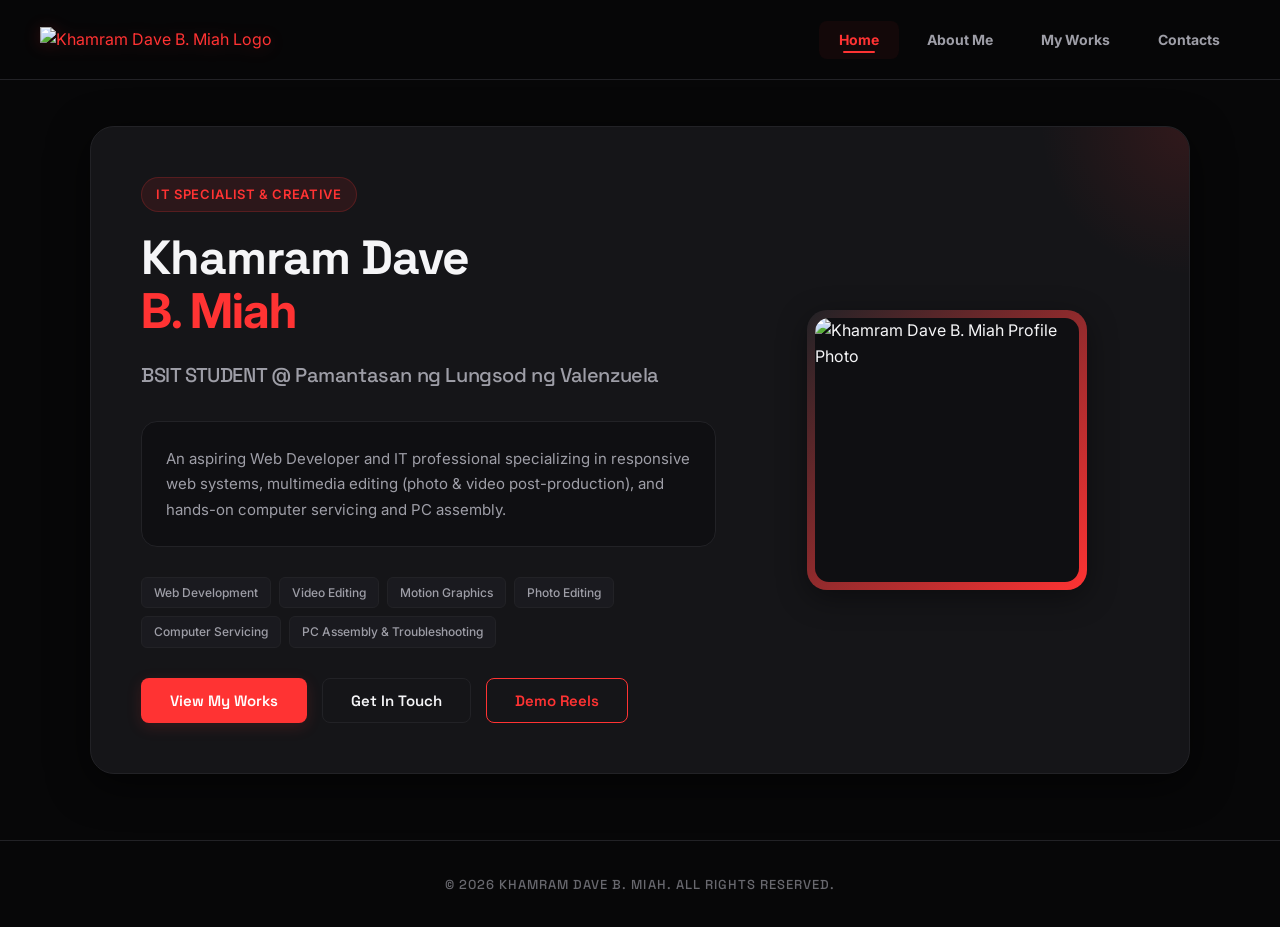
==== index.html @ 4546b1fa "Add files via upload" ====
<!DOCTYPE html>
<html lang="en">
    <head>
        <meta charset="utf-8">
        <meta name="viewport" content="width=device-width, initial-scale=1.0">
        <meta name="description" content="Khamram Dave B. Miah - Professional Portfolio. BSIT Student at Pamantasan ng Lungsod ng Valenzuela, Web Developer, Video Editor, and IT Servicing Specialist.">
        <title>Khamram Dave B. Miah | Portfolio</title>
        <link rel="icon" type="image/x-icon" href="materials/logo.png">
        <link rel="stylesheet" href="style.css">
    </head>
    <body>
        <!-- Header / Navigation -->
        <header class="nav-bar">
            <div class="logo-container">
                <a href="index.html">
                    <img id="logo2" src="materials/logo.png" alt="Khamram Dave B. Miah Logo">
                </a>
            </div>
            <div class="button-container1"> 
                <a href="index.html">
                    <button class="button2 active" id="navHome"><b>Home</b></button>
                </a>
                <a href="about_me.html">
                    <button class="button2" id="navAbout"><b>About Me</b></button>
                </a>
                <a href="myWorks.html">
                    <button class="button2" id="navWorks"><b>My Works</b></button>
                </a>
                <a href="contacts.html">
                    <button class="button2" id="navContacts"><b>Contacts</b></button>
                </a>
            </div>
        </header>

        <!-- Main Hero Section -->
        <main class="card-container">
            <div class="card" id="homeCard"> 
                <div class="card-intro-content">
                    <span class="badge">IT Specialist & Creative</span>
                    <h1>Khamram Dave <br><span>B. Miah</span></h1>
                    <h2>BSIT STUDENT @ Pamantasan ng Lungsod ng Valenzuela</h2>
                    
                    <div class="text-card">
                        <p>An aspiring Web Developer and IT professional specializing in responsive web systems, multimedia editing (photo & video post-production), and hands-on computer servicing and PC assembly.</p>
                    </div>

                    <div class="skills-preview">
                        <span class="skill-tag">Web Development</span>
                        <span class="skill-tag">Video Editing</span>
                        <span class="skill-tag">Motion Graphics</span>
                        <span class="skill-tag">Photo Editing</span>
                        <span class="skill-tag">Computer Servicing</span>
                        <span class="skill-tag">PC Assembly & Troubleshooting</span>
                    </div>

                    <div class="button-container"> 
                        <a href="myWorks.html">
                            <button class="button1" id="btnViewWorks">View My Works</button>
                        </a>
                        <a href="contacts.html">
                            <button class="button1 button-ghost" id="btnGetInTouch">Get In Touch</button>
                        </a>
                        <a href="Demoreels.html">
                            <button class="button1 button-ghost" id="btnDemoReels" style="border-color: var(--accent); color: var(--accent);">Demo Reels</button>
                        </a>
                    </div>
                </div>

                <div class="profile">
                    <div class="profile-frame">
                        <img src="materials/profile.jpg" alt="Khamram Dave B. Miah Profile Photo">
                    </div>
                </div>
            </div>
        </main>

        <!-- Footer -->
        <footer>
            <b>© 2026 KHAMRAM DAVE B. MIAH. ALL RIGHTS RESERVED.</b>
        </footer>
    </body>
</html>
---- style.css ----
@import url('https://fonts.googleapis.com/css2?family=Inter:wght@300;400;500;600;700&family=Space+Grotesk:wght@400;500;600;700&display=swap');

:root {
    --bg-primary: #070708;
    --bg-secondary: #0f0f12;
    --bg-card: #151518;
    --accent: #ff3333;
    --accent-hover: #cc1111;
    --accent-glow: rgba(255, 51, 51, 0.15);
    --accent-glow-strong: rgba(255, 51, 51, 0.4);
    --text-primary: #f5f5f7;
    --text-secondary: #9e9ea7;
    --text-muted: #68686e;
    --border: #222226;
    --border-hover: #33333a;
    --shadow-main: 0 10px 40px rgba(0, 0, 0, 0.6);
    --font-heading: 'Space Grotesk', sans-serif;
    --font-body: 'Inter', sans-serif;
    --transition: all 0.4s cubic-bezier(0.16, 1, 0.3, 1);
}

/* Global Reset & Base Styling */
* {
    margin: 0;
    padding: 0;
    box-sizing: border-box;
    font-family: var(--font-body);
    transition: background-color 0.3s ease, border-color 0.3s ease, transform 0.3s cubic-bezier(0.16, 1, 0.3, 1), box-shadow 0.3s ease;
}

html {
    scroll-behavior: smooth;
    background-color: var(--bg-primary);
    color: var(--text-primary);
}

body {
    background-color: var(--bg-primary);
    min-height: 100vh;
    line-height: 1.6;
    display: flex;
    flex-direction: column;
}

/* Custom Scrollbar */
::-webkit-scrollbar {
    width: 8px;
    height: 8px;
}
::-webkit-scrollbar-track {
    background: var(--bg-primary);
}
::-webkit-scrollbar-thumb {
    background: #252528;
    border-radius: 4px;
}
::-webkit-scrollbar-thumb:hover {
    background: var(--accent);
}

/* Typography Extensions */
h1, h2, h3, h4, h5, h6 {
    font-family: var(--font-heading);
    font-weight: 700;
    color: var(--text-primary);
    letter-spacing: -0.02em;
}

p {
    color: var(--text-secondary);
    font-size: 15px;
    line-height: 1.7;
}

a {
    color: var(--accent);
    text-decoration: none;
    transition: var(--transition);
}

a:hover {
    color: var(--text-primary);
    text-shadow: 0 0 10px var(--accent-glow-strong);
}

/* Brand Logo Styling */
.logo-container {
    height: auto;
    display: flex;
    align-items: center;
}

#logo1, #logo2 {
    height: 40px;
    width: auto;
    object-fit: contain;
    filter: drop-shadow(0 2px 8px rgba(255, 51, 51, 0.2));
    transition: var(--transition);
}

#logo1:hover, #logo2:hover {
    transform: scale(1.05);
    filter: drop-shadow(0 4px 15px var(--accent-glow-strong));
}

/* Navigation Bar */
.nav-bar {
    position: fixed;
    top: 0;
    left: 0;
    width: 100%;
    height: 80px;
    background-color: rgba(7, 7, 8, 0.8);
    backdrop-filter: blur(16px);
    -webkit-backdrop-filter: blur(16px);
    display: flex;
    align-items: center;
    justify-content: space-between;
    padding: 0 40px;
    border-bottom: 1px solid var(--border);
    z-index: 1000;
}

.button-container1 {
    display: flex;
    gap: 8px;
    align-items: center;
}

.button2 {
    font-family: var(--font-heading);
    font-size: 14px;
    font-weight: 500;
    background-color: transparent;
    color: var(--text-secondary);
    padding: 10px 20px;
    border: none;
    border-radius: 8px;
    cursor: pointer;
    position: relative;
    transition: var(--transition);
}

.button2:hover, .button2.active {
    color: var(--accent);
    background-color: rgba(255, 51, 51, 0.05);
}

.button2::after {
    content: "";
    position: absolute;
    bottom: 6px;
    left: 50%;
    transform: translateX(-50%);
    width: 0;
    height: 2px;
    background-color: var(--accent);
    transition: var(--transition);
    border-radius: 2px;
}

.button2:hover::after, .button2.active::after {
    width: 40%;
}

/* Buttons Styling */
.button1 {
    font-family: var(--font-heading);
    font-size: 15px;
    font-weight: 600;
    background-color: var(--accent);
    color: #ffffff;
    padding: 12px 28px;
    border-radius: 8px;
    border: 1px solid transparent;
    cursor: pointer;
    box-shadow: 0 4px 15px var(--accent-glow);
    display: inline-flex;
    align-items: center;
    justify-content: center;
    gap: 8px;
    transition: var(--transition);
}

.button1:hover {
    background-color: var(--accent-hover);
    transform: translateY(-2px);
    box-shadow: 0 6px 20px rgba(255, 51, 51, 0.3);
}

.button1:active {
    transform: translateY(0);
}

/* Secondary Button Outline */
.button-ghost {
    background-color: transparent;
    color: var(--text-primary);
    border: 1px solid var(--border);
    box-shadow: none;
}

.button-ghost:hover {
    background-color: var(--bg-secondary);
    border-color: var(--accent);
    color: var(--accent);
    box-shadow: 0 4px 15px var(--accent-glow);
}

/* Homepage main layout: Hero split container */
.card-container {
    display: flex;
    justify-content: center;
    align-items: center;
    padding: 120px 40px 60px 40px;
    min-height: calc(100vh - 60px);
    width: 100%;
}

.card {
    width: 100%;
    max-width: 1100px;
    background-color: var(--bg-card);
    border: 1px solid var(--border);
    border-radius: 24px;
    box-shadow: var(--shadow-main);
    display: grid;
    grid-template-columns: 1.2fr 0.8fr;
    gap: 40px;
    padding: 50px;
    align-items: center;
    position: relative;
    overflow: hidden;
}

.card::before {
    content: '';
    position: absolute;
    top: -150px;
    right: -150px;
    width: 300px;
    height: 300px;
    background: radial-gradient(circle, var(--accent-glow-strong) 0%, transparent 70%);
    opacity: 0.3;
    pointer-events: none;
}

.card-intro-content {
    display: flex;
    flex-direction: column;
    gap: 20px;
}

.badge {
    background-color: rgba(255, 51, 51, 0.1);
    border: 1px solid rgba(255, 51, 51, 0.2);
    color: var(--accent);
    padding: 6px 14px;
    border-radius: 50px;
    font-size: 13px;
    font-weight: 600;
    align-self: flex-start;
    text-transform: uppercase;
    letter-spacing: 0.05em;
}

.card-intro-content h1 {
    font-size: clamp(32px, 5vw, 48px);
    line-height: 1.1;
}

.card-intro-content h1 span {
    color: var(--accent);
    position: relative;
}

.card-intro-content h2 {
    font-size: 20px;
    font-weight: 500;
    color: var(--text-secondary);
}

.profile {
    display: flex;
    justify-content: center;
    align-items: center;
}

.profile-frame {
    position: relative;
    width: 280px;
    height: 280px;
    border-radius: 20px;
    padding: 8px;
    background: linear-gradient(135deg, var(--border) 0%, var(--accent) 100%);
    box-shadow: 0 8px 30px rgba(0, 0, 0, 0.4);
}

.profile img {
    width: 100%;
    height: 100%;
    object-fit: cover;
    border-radius: 14px;
    background-color: var(--bg-secondary);
    display: block;
}

.button-container {
    display: flex;
    gap: 15px;
    margin-top: 10px;
    flex-wrap: wrap;
}

.text-card {
    background-color: var(--bg-secondary);
    border: 1px solid var(--border);
    border-radius: 16px;
    padding: 24px;
    margin-top: 10px;
}

.text-card p {
    font-size: 15px;
    color: var(--text-secondary);
}

.skills-preview {
    display: flex;
    gap: 8px;
    flex-wrap: wrap;
    margin-top: 10px;
}

.skill-tag {
    background-color: #1a1a1f;
    border: 1px solid var(--border);
    color: var(--text-secondary);
    padding: 5px 12px;
    border-radius: 6px;
    font-size: 12px;
    font-weight: 500;
}

.skill-tag:hover {
    border-color: var(--accent);
    color: var(--text-primary);
    background-color: rgba(255, 51, 51, 0.05);
}

/* About Me & Contacts page card system */
.card-about {
    display: flex;
    justify-content: center;
    align-items: center;
    padding: 120px 40px 60px 40px;
    width: 100%;
    flex-grow: 1;
}

.card2 {
    width: 100%;
    max-width: 1100px;
    background-color: var(--bg-card);
    border: 1px solid var(--border);
    border-radius: 24px;
    box-shadow: var(--shadow-main);
    padding: 50px;
    display: grid;
    grid-template-columns: 0.8fr 1.2fr;
    gap: 50px;
    align-items: flex-start;
}

.profile2, .profile3 {
    width: 100%;
    display: flex;
    justify-content: center;
}

.profile2 img, .profile3 img {
    width: 100%;
    max-width: 380px;
    height: 380px;
    object-fit: cover;
    border-radius: 20px;
    border: 1px solid var(--border);
    box-shadow: var(--shadow-main);
}

.about-details {
    display: flex;
    flex-direction: column;
    gap: 25px;
}

#p2 {
    font-size: 38px;
    font-weight: 700;
    line-height: 1.2;
}

#p2 span {
    color: var(--accent);
}

#p3 {
    font-size: 16px;
    line-height: 1.8;
    color: var(--text-secondary);
}

/* Skills list with bar meters */
.skills-section {
    display: flex;
    flex-direction: column;
    gap: 20px;
    margin-top: 10px;
}

.skills-section h4 {
    font-family: var(--font-heading);
    font-size: 18px;
    border-left: 3px solid var(--accent);
    padding-left: 10px;
}

.skill-bar-container {
    display: flex;
    flex-direction: column;
    gap: 6px;
}

.skill-info {
    display: flex;
    justify-content: space-between;
    font-size: 14px;
    font-weight: 500;
    color: var(--text-primary);
}

.skill-bar {
    width: 100%;
    height: 8px;
    background-color: var(--bg-secondary);
    border-radius: 4px;
    overflow: hidden;
    position: relative;
    border: 1px solid var(--border);
}

.skill-progress {
    height: 100%;
    background-color: var(--accent);
    border-radius: 4px;
    width: 0%; /* Will animate in */
    box-shadow: 0 0 10px rgba(255, 51, 51, 0.5);
    transition: width 1.5s cubic-bezier(0.16, 1, 0.3, 1);
}

/* Contacts layout */
.contact-details {
    display: flex;
    flex-direction: column;
    gap: 25px;
    width: 100%;
}

#h3contacts {
    font-size: 36px;
    margin-bottom: 10px;
    border-left: 4px solid var(--accent);
    padding-left: 15px;
}

.contacts-grid {
    display: grid;
    grid-template-columns: 1fr;
    gap: 16px;
    width: 100%;
}

.contact-card {
    background-color: var(--bg-secondary);
    border: 1px solid var(--border);
    border-radius: 12px;
    padding: 20px;
    display: flex;
    align-items: center;
    gap: 20px;
    cursor: pointer;
    transition: var(--transition);
}

.contact-card:hover {
    border-color: var(--accent);
    transform: translateY(-2px);
    box-shadow: 0 8px 24px rgba(255, 51, 51, 0.05);
}

.contact-icon {
    width: 48px;
    height: 48px;
    background-color: rgba(255, 51, 51, 0.1);
    border-radius: 10px;
    display: flex;
    align-items: center;
    justify-content: center;
    color: var(--accent);
    font-weight: bold;
    font-size: 18px;
}

.contact-info {
    display: flex;
    flex-direction: column;
    gap: 4px;
}

.contact-label {
    font-size: 12px;
    color: var(--text-muted);
    text-transform: uppercase;
    letter-spacing: 0.05em;
}

.contact-value {
    font-size: 16px;
    font-weight: 600;
    color: var(--text-primary);
}

/* Contacts Interactive Mock Form */
.contact-form-container {
    background-color: var(--bg-secondary);
    border: 1px solid var(--border);
    border-radius: 16px;
    padding: 30px;
    display: flex;
    flex-direction: column;
    gap: 20px;
}

.contact-form-container h4 {
    font-size: 20px;
    margin-bottom: 5px;
}

.form-group {
    display: flex;
    flex-direction: column;
    gap: 8px;
}

.form-group label {
    font-size: 13px;
    font-weight: 500;
    color: var(--text-secondary);
}

.form-control {
    background-color: var(--bg-primary);
    border: 1px solid var(--border);
    border-radius: 8px;
    padding: 12px 16px;
    color: var(--text-primary);
    font-size: 14px;
    width: 100%;
    outline: none;
    transition: var(--transition);
}

.form-control:focus {
    border-color: var(--accent);
    box-shadow: 0 0 0 3px rgba(255, 51, 51, 0.15);
}

textarea.form-control {
    resize: vertical;
    min-height: 120px;
}

/* Works / Portfolio grid page layout */
.portfolio-header {
    text-align: center;
    padding: 120px 20px 20px 20px;
    max-width: 800px;
    margin: 0 auto;
}

.portfolio-header h1 {
    font-size: 42px;
    margin-bottom: 12px;
}

.portfolio-header h1 span {
    color: var(--accent);
}

/* Filtering Toolbar */
.filter-toolbar {
    display: flex;
    justify-content: center;
    gap: 10px;
    margin: 30px auto;
    flex-wrap: wrap;
    max-width: 800px;
    padding: 0 20px;
}

.filter-btn {
    font-family: var(--font-heading);
    font-size: 14px;
    font-weight: 600;
    background-color: var(--bg-card);
    border: 1px solid var(--border);
    color: var(--text-secondary);
    padding: 8px 18px;
    border-radius: 8px;
    cursor: pointer;
    transition: var(--transition);
}

.filter-btn:hover, .filter-btn.active {
    color: var(--text-primary);
    border-color: var(--accent);
    background-color: rgba(255, 51, 51, 0.05);
}

.container {
    max-width: 1200px;
    margin: 0 auto;
    padding: 0 40px 80px 40px;
    display: grid;
    grid-template-columns: repeat(auto-fill, minmax(340px, 1fr));
    gap: 30px;
}

/* Portfolio Card Design */
.item {
    background-color: var(--bg-card);
    border: 1px solid var(--border);
    border-radius: 20px;
    overflow: hidden;
    display: flex;
    flex-direction: column;
    height: 100%;
    position: relative;
}

.item:hover {
    border-color: var(--accent);
    transform: translateY(-5px);
    box-shadow: var(--shadow-main);
}

.item-header {
    padding: 20px 24px;
    border-bottom: 1px solid var(--border);
    display: flex;
    justify-content: space-between;
    align-items: center;
}

.item-header h3 {
    font-size: 18px;
    margin: 0;
    overflow: hidden;
    text-overflow: ellipsis;
    white-space: nowrap;
}

.item-category {
    font-size: 11px;
    font-weight: 600;
    text-transform: uppercase;
    color: var(--accent);
    letter-spacing: 0.05em;
    background: rgba(255, 51, 51, 0.08);
    padding: 4px 10px;
    border-radius: 4px;
    border: 1px solid rgba(255, 51, 51, 0.15);
}

.media-container {
    position: relative;
    width: 100%;
    aspect-ratio: 16/10;
    background-color: var(--bg-primary);
    overflow: hidden;
}

.media-container img, .media-container video {
    width: 100%;
    height: 100%;
    object-fit: cover;
    display: block;
    cursor: pointer;
    transition: transform 0.5s ease;
}

.media-container:hover img, .media-container:hover video {
    transform: scale(1.05);
}

.item-body {
    padding: 20px 24px;
    display: flex;
    flex-direction: column;
    gap: 12px;
    flex-grow: 1;
}

.item-body p {
    font-size: 14px;
    color: var(--text-secondary);
    display: -webkit-box;
    -webkit-line-clamp: 3;
    -webkit-box-orient: vertical;
    overflow: hidden;
    text-overflow: ellipsis;
    margin: 0;
}

.item-tags {
    display: flex;
    gap: 6px;
    flex-wrap: wrap;
    margin-top: auto;
}

.item-tag {
    font-size: 11px;
    background-color: var(--bg-secondary);
    border: 1px solid var(--border);
    color: var(--text-muted);
    padding: 3px 8px;
    border-radius: 4px;
}

/* Play Indicator Overlay for Videos */
.video-wrapper {
    position: relative;
    width: 100%;
    height: 100%;
}

.video-play-hint {
    position: absolute;
    top: 15px;
    right: 15px;
    background: rgba(0, 0, 0, 0.7);
    border: 1px solid rgba(255, 255, 255, 0.1);
    color: var(--accent);
    font-size: 11px;
    font-weight: bold;
    padding: 4px 8px;
    border-radius: 4px;
    pointer-events: none;
    z-index: 5;
    text-transform: uppercase;
}

/* Demo Reels layout (Theater-like View) */
.demo-header {
    text-align: center;
    padding: 120px 20px 20px 20px;
    max-width: 800px;
    margin: 0 auto;
}

.demo-header h1 {
    font-size: 42px;
    margin-bottom: 12px;
}

.demo-header h1 span {
    color: var(--accent);
}

.demo-container {
    max-width: 1100px;
    width: 90%;
    aspect-ratio: 16/9;
    margin: 30px auto 60px auto;
    background-color: var(--bg-card);
    border: 1px solid var(--border);
    border-radius: 20px;
    overflow: hidden;
    box-shadow: 0 20px 50px rgba(0, 0, 0, 0.8), 0 0 40px rgba(255, 51, 51, 0.05);
    display: flex;
    justify-content: center;
    align-items: center;
}

.demo-container video {
    width: 100%;
    height: 100%;
    object-fit: contain;
}

/* Fullscreen overlay lightbox for zoomed images */
.fullscreen-overlay {
    position: fixed;
    top: 0;
    left: 0;
    width: 100%;
    height: 100%;
    background-color: rgba(5, 5, 6, 0.95);
    backdrop-filter: blur(20px);
    display: none;
    justify-content: center;
    align-items: center;
    z-index: 9999;
}

.fullscreen-overlay.active {
    display: flex;
}

.fullscreen-image {
    max-width: 85%;
    max-height: 85vh;
    object-fit: contain;
    border-radius: 12px;
    box-shadow: 0 10px 50px rgba(0, 0, 0, 0.8), 0 0 30px rgba(255, 51, 51, 0.1);
    border: 1px solid var(--border);
}

.close-button {
    position: absolute;
    top: 30px;
    right: 30px;
    background: rgba(255, 255, 255, 0.05);
    border: 1px solid rgba(255, 255, 255, 0.1);
    color: var(--text-primary);
    width: 50px;
    height: 50px;
    border-radius: 50%;
    font-size: 28px;
    cursor: pointer;
    display: flex;
    align-items: center;
    justify-content: center;
    transition: var(--transition);
}

.close-button:hover {
    background-color: var(--accent);
    color: white;
    transform: rotate(90deg);
}

/* Footer Section */
footer {
    border-top: 1px solid var(--border);
    padding: 30px 40px;
    text-align: center;
    background-color: var(--bg-primary);
    width: 100%;
    margin-top: auto;
}

footer b {
    font-family: var(--font-heading);
    font-size: 13px;
    letter-spacing: 0.08em;
    font-weight: 500;
    color: var(--text-muted);
}

/* Responsive Grid and Breakpoints */

/* Tablets and small desktops */
@media (max-width: 1024px) {
    .nav-bar {
        padding: 0 24px;
    }
    
    .card-container {
        padding: 100px 24px 40px 24px;
    }

    .card {
        grid-template-columns: 1fr;
        gap: 30px;
        padding: 40px;
    }

    .profile {
        order: -1;
    }

    .card2 {
        grid-template-columns: 1fr;
        gap: 30px;
        padding: 40px;
    }

    .profile2 img, .profile3 img {
        height: auto;
        aspect-ratio: 1/1;
        max-width: 320px;
    }
    
    .container {
        padding: 0 24px 60px 24px;
        grid-template-columns: repeat(auto-fill, minmax(280px, 1fr));
    }
}

/* Mobile Devices */
@media (max-width: 768px) {
    .nav-bar {
        height: auto;
        min-height: 80px;
        flex-direction: column;
        justify-content: center;
        gap: 15px;
        padding: 15px 20px;
        position: relative; /* flow layout for nav on small screens */
    }

    .card-container {
        padding: 30px 16px 40px 16px;
        min-height: auto;
    }

    .card {
        padding: 24px;
        border-radius: 16px;
    }

    .card-intro-content {
        text-align: center;
        align-items: center;
    }

    .badge {
        align-self: center;
    }

    .profile-frame {
        width: 220px;
        height: 220px;
    }

    .button-container {
        justify-content: center;
        width: 100%;
    }

    .button1 {
        width: 100%;
        padding: 12px 20px;
    }

    /* About & Contacts Mobile */
    .card-about {
        padding: 30px 16px 40px 16px;
    }

    .card2 {
        padding: 24px;
        border-radius: 16px;
        gap: 25px;
    }

    #p2 {
        font-size: 28px;
        text-align: center;
    }

    #p3 {
        text-align: justify;
    }

    .profile2 img, .profile3 img {
        max-width: 240px;
    }

    #h3contacts {
        font-size: 28px;
        text-align: center;
    }

    /* Works page filter scroll */
    .filter-toolbar {
        justify-content: flex-start;
        overflow-x: auto;
        white-space: nowrap;
        padding: 10px 20px;
        gap: 8px;
        -webkit-overflow-scrolling: touch;
    }
    
    .filter-toolbar::-webkit-scrollbar {
        display: none; /* Hide scrollbar for toolbar */
    }

    .filter-btn {
        padding: 6px 14px;
        font-size: 13px;
    }

    .container {
        padding: 0 16px 40px 16px;
        gap: 20px;
        grid-template-columns: 1fr;
    }

    .demo-container {
        width: 100%;
        border-radius: 12px;
        margin-bottom: 40px;
    }

    footer {
        padding: 20px;
    }

    .close-button {
        top: 20px;
        right: 20px;
        width: 40px;
        height: 40px;
        font-size: 22px;
    }
}
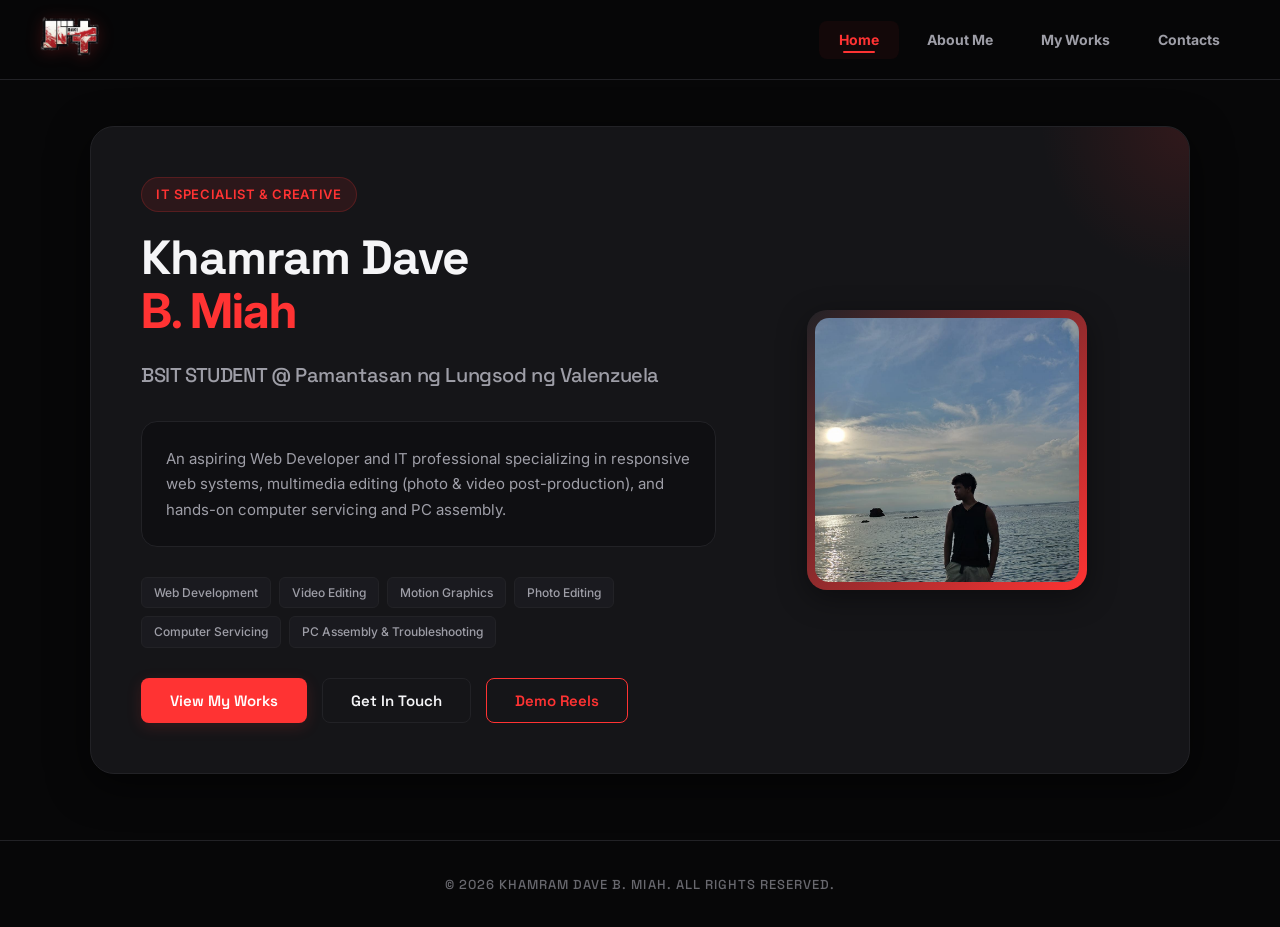
==== commit 00e3f457: "feat: implement high-quality mobile media queries and responsive navigation menu" ====
--- a/index.html
+++ b/index.html
@@ -78,5 +78,6 @@
         <footer>
             <b>© 2026 KHAMRAM DAVE B. MIAH. ALL RIGHTS RESERVED.</b>
         </footer>
+        <script src="script.js"></script>
     </body>
 </html>
--- a/style.css
+++ b/style.css
@@ -871,6 +871,32 @@
 
 /* Responsive Grid and Breakpoints */
 
+/* Global Mobile Navigation Controls */
+.hamburger-menu {
+    display: none;
+    flex-direction: column;
+    justify-content: space-between;
+    width: 24px;
+    height: 18px;
+    background: transparent;
+    border: none;
+    cursor: pointer;
+    padding: 0;
+    z-index: 1001;
+}
+
+.hamburger-menu span {
+    width: 100%;
+    height: 2px;
+    background-color: var(--text-primary);
+    border-radius: 2px;
+    transition: all 0.3s cubic-bezier(0.16, 1, 0.3, 1);
+}
+
+body.nav-menu-open {
+    overflow: hidden;
+}
+
 /* Tablets and small desktops */
 @media (max-width: 1024px) {
     .nav-bar {
@@ -878,7 +904,7 @@
     }
     
     .card-container {
-        padding: 100px 24px 40px 24px;
+        padding: 120px 24px 40px 24px;
     }
 
     .card {
@@ -912,28 +938,112 @@
 /* Mobile Devices */
 @media (max-width: 768px) {
     .nav-bar {
-        height: auto;
-        min-height: 80px;
+        height: 70px;
+        padding: 0 20px;
+        position: fixed;
+        top: 0;
+        left: 0;
+        width: 100%;
+    }
+
+    #logo1, #logo2 {
+        height: 32px;
+    }
+
+    .hamburger-menu {
+        display: flex;
+    }
+
+    /* Morphing Hamburger animation */
+    .hamburger-menu.active span:nth-child(1) {
+        transform: translateY(8px) rotate(45deg);
+        background-color: var(--accent);
+    }
+
+    .hamburger-menu.active span:nth-child(2) {
+        opacity: 0;
+        transform: translateX(-10px);
+    }
+
+    .hamburger-menu.active span:nth-child(3) {
+        transform: translateY(-8px) rotate(-45deg);
+        background-color: var(--accent);
+    }
+
+    /* Vertical Glassmorphic Side Drawer */
+    .button-container1 {
+        position: fixed;
+        top: 0;
+        right: 0;
+        width: 280px;
+        height: 100vh;
+        background-color: rgba(11, 11, 14, 0.98);
+        backdrop-filter: blur(24px);
+        -webkit-backdrop-filter: blur(24px);
+        border-left: 1px solid var(--border);
+        display: flex;
         flex-direction: column;
         justify-content: center;
+        align-items: center;
         gap: 15px;
-        padding: 15px 20px;
-        position: relative; /* flow layout for nav on small screens */
-    }
-
+        padding: 40px;
+        transform: translateX(100%);
+        transition: transform 0.4s cubic-bezier(0.16, 1, 0.3, 1);
+        z-index: 1000;
+    }
+
+    .button-container1.active {
+        transform: translateX(0);
+        box-shadow: -10px 0 40px rgba(0, 0, 0, 0.8), 0 0 30px rgba(255, 51, 51, 0.05);
+    }
+
+    .button-container1 a {
+        width: 100%;
+        text-align: center;
+        opacity: 0;
+        transform: translateY(15px);
+        transition: opacity 0.4s ease, transform 0.4s cubic-bezier(0.16, 1, 0.3, 1);
+    }
+
+    .button-container1.active a {
+        opacity: 1;
+        transform: translateY(0);
+    }
+
+    /* Staggered Navigation Entry Transitions */
+    .button-container1.active a:nth-child(1) { transition-delay: 0.08s; }
+    .button-container1.active a:nth-child(2) { transition-delay: 0.16s; }
+    .button-container1.active a:nth-child(3) { transition-delay: 0.24s; }
+    .button-container1.active a:nth-child(4) { transition-delay: 0.32s; }
+
+    .button2 {
+        width: 100%;
+        font-size: 16px;
+        padding: 12px 20px;
+        display: block;
+        border-radius: 8px;
+    }
+
+    .button2::after {
+        display: none; /* Hide bottom line effect on mobile list */
+    }
+
+    /* Layout scaling for hero and content */
     .card-container {
-        padding: 30px 16px 40px 16px;
+        padding: 100px 20px 40px 20px;
         min-height: auto;
     }
 
     .card {
-        padding: 24px;
+        padding: 30px 24px;
         border-radius: 16px;
+        gap: 30px;
     }
 
     .card-intro-content {
         text-align: center;
         align-items: center;
+        gap: 16px;
     }
 
     .badge {
@@ -941,72 +1051,93 @@
     }
 
     .profile-frame {
-        width: 220px;
-        height: 220px;
+        width: 200px;
+        height: 200px;
+        border-radius: 16px;
     }
 
     .button-container {
         justify-content: center;
         width: 100%;
+        gap: 12px;
     }
 
     .button1 {
         width: 100%;
-        padding: 12px 20px;
-    }
-
-    /* About & Contacts Mobile */
+        padding: 12px 24px;
+    }
+
+    /* About & Contacts Mobile adjustments */
     .card-about {
-        padding: 30px 16px 40px 16px;
+        padding: 100px 20px 40px 20px;
     }
 
     .card2 {
-        padding: 24px;
+        padding: 30px 24px;
         border-radius: 16px;
         gap: 25px;
     }
 
     #p2 {
-        font-size: 28px;
+        font-size: 30px;
         text-align: center;
     }
 
     #p3 {
-        text-align: justify;
+        text-align: left;
+        font-size: 15px;
     }
 
     .profile2 img, .profile3 img {
-        max-width: 240px;
+        max-width: 260px;
+        height: 260px;
     }
 
     #h3contacts {
-        font-size: 28px;
+        font-size: 30px;
         text-align: center;
-    }
-
-    /* Works page filter scroll */
+        padding-left: 0;
+        border-left: none;
+    }
+
+    /* Form controls: 16px minimum prevents iOS viewport zoom on focus */
+    .form-control {
+        font-size: 16px;
+        padding: 12px 14px;
+    }
+
+    /* Works page styling */
+    .portfolio-header, .demo-header {
+        padding: 100px 20px 20px 20px;
+    }
+
+    .portfolio-header h1, .demo-header h1 {
+        font-size: 34px;
+    }
+
     .filter-toolbar {
         justify-content: flex-start;
         overflow-x: auto;
         white-space: nowrap;
         padding: 10px 20px;
+        margin: 20px auto;
         gap: 8px;
         -webkit-overflow-scrolling: touch;
     }
     
     .filter-toolbar::-webkit-scrollbar {
-        display: none; /* Hide scrollbar for toolbar */
+        display: none;
     }
 
     .filter-btn {
-        padding: 6px 14px;
+        padding: 8px 16px;
         font-size: 13px;
     }
 
     .container {
-        padding: 0 16px 40px 16px;
-        gap: 20px;
-        grid-template-columns: 1fr;
+        padding: 0 20px 40px 20px;
+        gap: 24px;
+        grid-template-columns: repeat(auto-fill, minmax(280px, 1fr));
     }
 
     .demo-container {
@@ -1016,14 +1147,116 @@
     }
 
     footer {
-        padding: 20px;
+        padding: 24px;
     }
 
     .close-button {
         top: 20px;
         right: 20px;
+        width: 44px;
+        height: 44px;
+        font-size: 24px;
+    }
+}
+
+/* Compact Mobile Devices (Phones under 480px) */
+@media (max-width: 480px) {
+    .card-container {
+        padding: 90px 12px 30px 12px;
+    }
+
+    .card {
+        padding: 24px 16px;
+        gap: 20px;
+    }
+
+    .profile-frame {
+        width: 180px;
+        height: 180px;
+    }
+
+    .button-container {
+        gap: 10px;
+    }
+
+    .button1 {
+        font-size: 14px;
+        padding: 10px 20px;
+    }
+
+    .text-card {
+        padding: 16px;
+    }
+
+    /* About & Contacts Page */
+    .card-about {
+        padding: 90px 12px 30px 12px;
+    }
+
+    .card2 {
+        padding: 24px 16px;
+        gap: 20px;
+    }
+
+    #p2 {
+        font-size: 26px;
+    }
+
+    #p3 {
+        font-size: 14px;
+        line-height: 1.6;
+    }
+
+    .profile2 img, .profile3 img {
+        max-width: 200px;
+        height: 200px;
+        border-radius: 12px;
+    }
+
+    .skill-info {
+        font-size: 13px;
+    }
+
+    .skills-section h4 {
+        font-size: 16px;
+    }
+
+    /* Contacts specific styles */
+    #h3contacts {
+        font-size: 26px;
+    }
+
+    .contact-card {
+        padding: 14px;
+        gap: 12px;
+    }
+
+    .contact-icon {
         width: 40px;
         height: 40px;
-        font-size: 22px;
+        font-size: 15px;
+    }
+
+    .contact-value {
+        font-size: 14px;
+    }
+
+    .contact-form-container {
+        padding: 20px 16px;
+    }
+
+    /* Works specific styles */
+    .portfolio-header, .demo-header {
+        padding: 90px 12px 20px 12px;
+    }
+
+    .portfolio-header h1, .demo-header h1 {
+        font-size: 28px;
+    }
+
+    .container {
+        grid-template-columns: 1fr;
+        padding: 0 12px 30px 12px;
+        gap: 20px;
     }
 }
